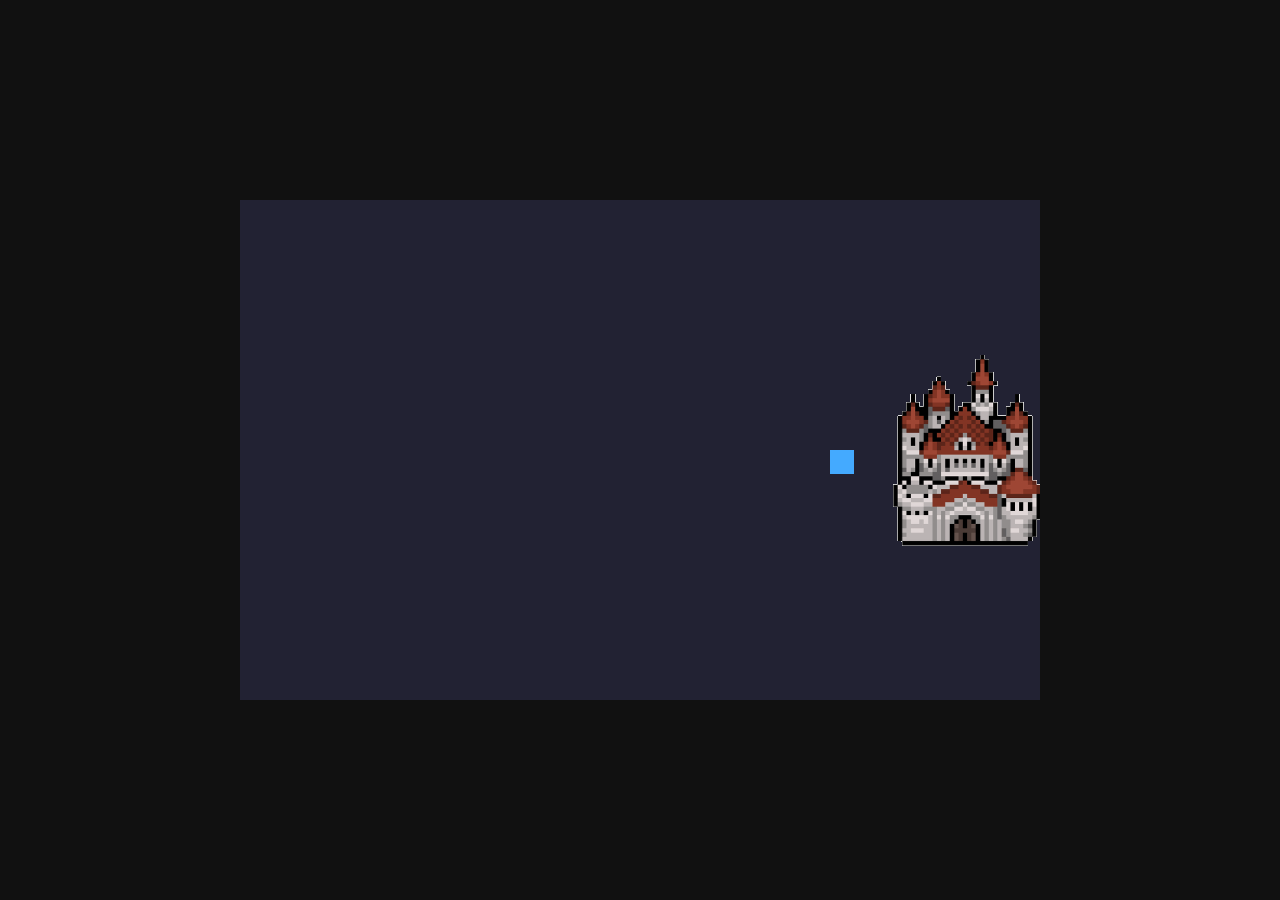
==== index.html @ bed679b7 "Add castle, player movement, and game design notes Co-Authored-By: Claude Opus 5.5 <noreply@anthropi" ====
<!DOCTYPE html>
<html>
<head>
  <meta charset="utf-8">
  <title>Castle Defense</title>
  <style>
    body {
      margin: 0;
      background: #111;
      display: flex;
      justify-content: center;
      align-items: center;
      height: 100vh;
    }
    canvas {
      background: #223;
    }
  </style>
</head>
<body>
  <canvas id="game" width="800" height="500"></canvas>

  <script>
    // Get the canvas and its "context", which is what we draw with.
    const canvas = document.getElementById("game");
    const ctx = canvas.getContext("2d");

    // Draw images with sharp, blocky pixels instead of blurring them.
    ctx.imageSmoothingEnabled = false;

    // Load the castle picture.
    const castleImg = new Image();
    castleImg.src = "castle.png";

    // The castle: on the right edge, centered vertically.
    // Height keeps the picture's shape (444 wide x 596 tall).
    const castle = {
      width: 150,
      height: Math.round(150 * 596 / 444),
      x: canvas.width - 150,
      y: 0
    };
    castle.y = (canvas.height - castle.height) / 2;

    // The player: a small square that starts just left of the castle.
    const player = {
      size: 24,
      x: castle.x - 60,
      y: canvas.height / 2,
      speed: 4
    };

    // Remember which keys are held down right now.
    const keys = {};
    window.addEventListener("keydown", (e) => { keys[e.key.toLowerCase()] = true; });
    window.addEventListener("keyup",   (e) => { keys[e.key.toLowerCase()] = false; });

    // True if the player's square overlaps the castle's rectangle.
    function touchingCastle() {
      return player.x < castle.x + castle.width &&
             player.x + player.size > castle.x &&
             player.y < castle.y + castle.height &&
             player.y + player.size > castle.y;
    }

    // Move the player based on the keys held down.
    function update() {
      let dx = 0, dy = 0;
      if (keys["arrowup"]    || keys["w"]) dy -= player.speed;
      if (keys["arrowdown"]  || keys["s"]) dy += player.speed;
      if (keys["arrowleft"]  || keys["a"]) dx -= player.speed;
      if (keys["arrowright"] || keys["d"]) dx += player.speed;

      // Move left/right, staying on screen. If that bumps into the castle, undo it.
      const oldX = player.x;
      player.x = Math.max(0, Math.min(player.x + dx, canvas.width - player.size));
      if (touchingCastle()) player.x = oldX;

      // Then move up/down the same way.
      const oldY = player.y;
      player.y = Math.max(0, Math.min(player.y + dy, canvas.height - player.size));
      if (touchingCastle()) player.y = oldY;
    }

    // Draw everything.
    function draw() {
      ctx.clearRect(0, 0, canvas.width, canvas.height);

      ctx.drawImage(castleImg, castle.x, castle.y, castle.width, castle.height);

      ctx.fillStyle = "#4af";   // player: blue
      ctx.fillRect(player.x, player.y, player.size, player.size);
    }

    // The game loop: update, draw, repeat (about 60 times per second).
    function loop() {
      update();
      draw();
      requestAnimationFrame(loop);
    }
    loop();
  </script>
</body>
</html>
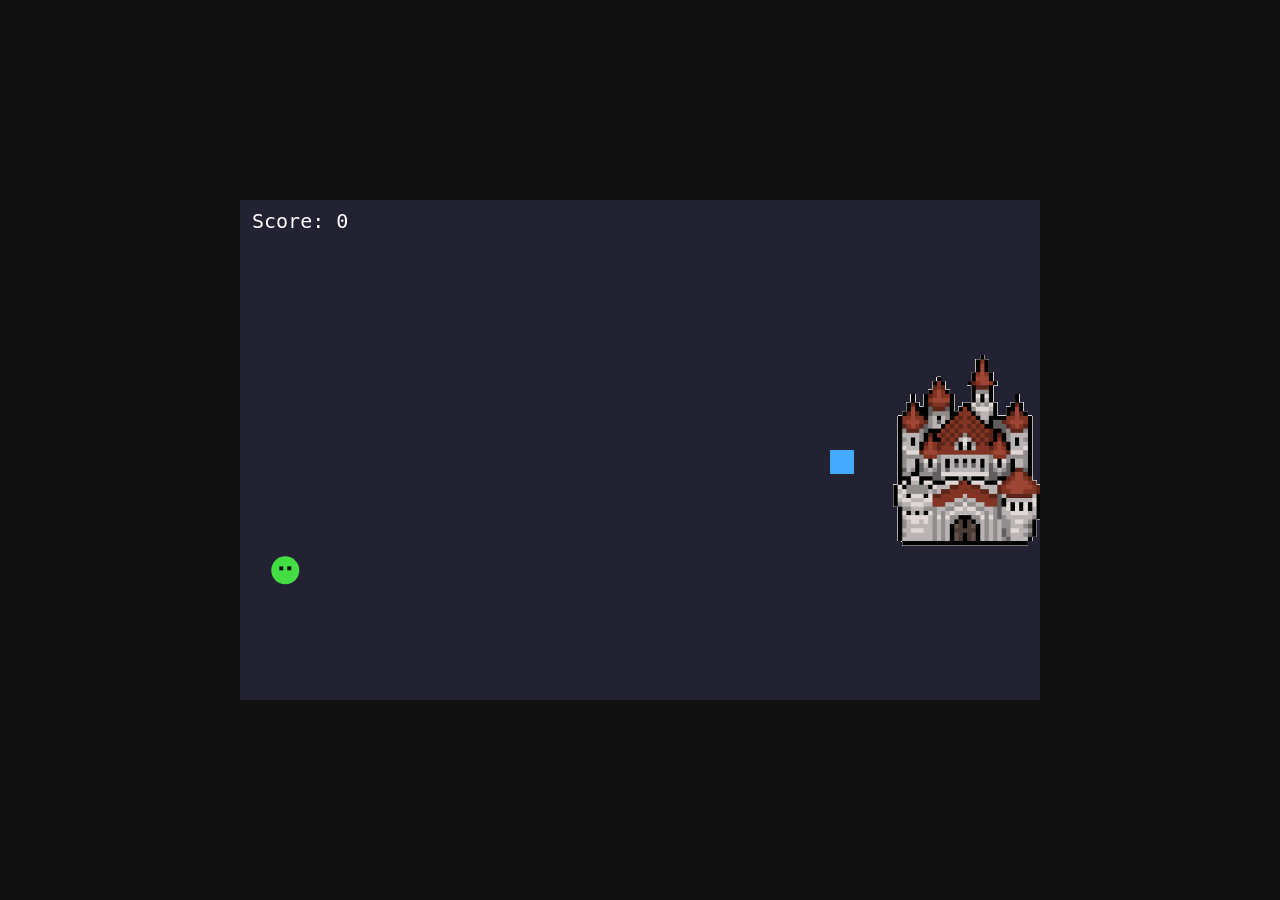
==== commit b8d4adab: "Add aliens and scoring Co-Authored-By: Claude Opus 5.5 <noreply@anthropic.com>" ====
--- a/index.html
+++ b/index.html
@@ -55,12 +55,73 @@
     window.addEventListener("keydown", (e) => { keys[e.key.toLowerCase()] = true; });
     window.addEventListener("keyup",   (e) => { keys[e.key.toLowerCase()] = false; });
 
-    // True if the player's square overlaps the castle's rectangle.
+    // Bullets the player has fired. Each one has a position (x, y) and a velocity (vx, vy).
+    const bullets = [];
+    const BULLET_SPEED = 8;
+    const BULLET_RADIUS = 4;
+
+    // Fire a bullet toward the mouse when the player clicks.
+    canvas.addEventListener("mousedown", (e) => {
+      // Mouse position relative to the canvas, not the whole page.
+      const rect = canvas.getBoundingClientRect();
+      const mouseX = e.clientX - rect.left;
+      const mouseY = e.clientY - rect.top;
+
+      // Start from the center of the player.
+      const startX = player.x + player.size / 2;
+      const startY = player.y + player.size / 2;
+
+      // Direction to the mouse, scaled so every bullet moves at the same speed.
+      const dx = mouseX - startX;
+      const dy = mouseY - startY;
+      const distance = Math.hypot(dx, dy);
+      if (distance === 0) return;  // clicked exactly on the player's center
+
+      bullets.push({
+        x: startX,
+        y: startY,
+        vx: (dx / distance) * BULLET_SPEED,
+        vy: (dy / distance) * BULLET_SPEED
+      });
+    });
+
+    // Aliens. Each one has a position (x, y) and a velocity (vx, vy).
+    const aliens = [];
+    const ALIEN_SPEED = 1.5;
+    const ALIEN_RADIUS = 14;
+    const SPAWN_EVERY_MS = 1000;
+    let lastSpawnTime = 0;
+    let score = 0;
+
+    // Make a new alien on the left edge at a random height,
+    // aimed at a random spot on the castle's front wall.
+    function spawnAlien() {
+      const x = ALIEN_RADIUS;
+      const y = ALIEN_RADIUS + Math.random() * (canvas.height - ALIEN_RADIUS * 2);
+      const targetX = castle.x;
+      const targetY = castle.y + Math.random() * castle.height;
+      const dx = targetX - x;
+      const dy = targetY - y;
+      const distance = Math.hypot(dx, dy);
+      aliens.push({
+        x: x,
+        y: y,
+        vx: (dx / distance) * ALIEN_SPEED,
+        vy: (dy / distance) * ALIEN_SPEED
+      });
+    }
+
+    // True if a rectangle (x, y, w, h) overlaps the castle's rectangle.
+    function touchesCastle(x, y, w, h) {
+      return x < castle.x + castle.width &&
+             x + w > castle.x &&
+             y < castle.y + castle.height &&
+             y + h > castle.y;
+    }
+
+    // True if the player's square overlaps the castle.
     function touchingCastle() {
-      return player.x < castle.x + castle.width &&
-             player.x + player.size > castle.x &&
-             player.y < castle.y + castle.height &&
-             player.y + player.size > castle.y;
+      return touchesCastle(player.x, player.y, player.size, player.size);
     }
 
     // Move the player based on the keys held down.
@@ -80,6 +141,51 @@
       const oldY = player.y;
       player.y = Math.max(0, Math.min(player.y + dy, canvas.height - player.size));
       if (touchingCastle()) player.y = oldY;
+
+      // Move each bullet, and remove the ones that leave the screen.
+      // (Loop backwards so removing one doesn't skip the next.)
+      for (let i = bullets.length - 1; i >= 0; i--) {
+        const b = bullets[i];
+        b.x += b.vx;
+        b.y += b.vy;
+        if (b.x < 0 || b.x > canvas.width || b.y < 0 || b.y > canvas.height) {
+          bullets.splice(i, 1);
+        }
+      }
+
+      // Spawn a new alien once enough time has passed.
+      const now = performance.now();
+      if (now - lastSpawnTime >= SPAWN_EVERY_MS) {
+        spawnAlien();
+        lastSpawnTime = now;
+      }
+
+      // Move each alien. For now, an alien that reaches the castle just disappears
+      // (losing lives comes in the next step).
+      for (let i = aliens.length - 1; i >= 0; i--) {
+        const a = aliens[i];
+        a.x += a.vx;
+        a.y += a.vy;
+        const size = ALIEN_RADIUS * 2;
+        if (touchesCastle(a.x - ALIEN_RADIUS, a.y - ALIEN_RADIUS, size, size)) {
+          aliens.splice(i, 1);
+        }
+      }
+
+      // Check every bullet against every alien. Two circles touch when the
+      // distance between their centers is less than their two radii added together.
+      for (let i = aliens.length - 1; i >= 0; i--) {
+        for (let j = bullets.length - 1; j >= 0; j--) {
+          const a = aliens[i];
+          const b = bullets[j];
+          if (Math.hypot(a.x - b.x, a.y - b.y) < ALIEN_RADIUS + BULLET_RADIUS) {
+            aliens.splice(i, 1);
+            bullets.splice(j, 1);
+            score += 1;
+            break;  // this alien is gone, so stop checking it
+          }
+        }
+      }
     }
 
     // Draw everything.
@@ -90,6 +196,29 @@
 
       ctx.fillStyle = "#4af";   // player: blue
       ctx.fillRect(player.x, player.y, player.size, player.size);
+
+      ctx.fillStyle = "#ff4";   // bullets: yellow circles
+      for (const b of bullets) {
+        ctx.beginPath();
+        ctx.arc(b.x, b.y, BULLET_RADIUS, 0, Math.PI * 2);
+        ctx.fill();
+      }
+
+      // Aliens: green circles with two dark eyes.
+      for (const a of aliens) {
+        ctx.fillStyle = "#4d4";
+        ctx.beginPath();
+        ctx.arc(a.x, a.y, ALIEN_RADIUS, 0, Math.PI * 2);
+        ctx.fill();
+        ctx.fillStyle = "#111";
+        ctx.fillRect(a.x - 6, a.y - 4, 4, 4);
+        ctx.fillRect(a.x + 2, a.y - 4, 4, 4);
+      }
+
+      // Score in the top-left corner.
+      ctx.fillStyle = "#fff";
+      ctx.font = "20px monospace";
+      ctx.fillText("Score: " + score, 12, 28);
     }
 
     // The game loop: update, draw, repeat (about 60 times per second).
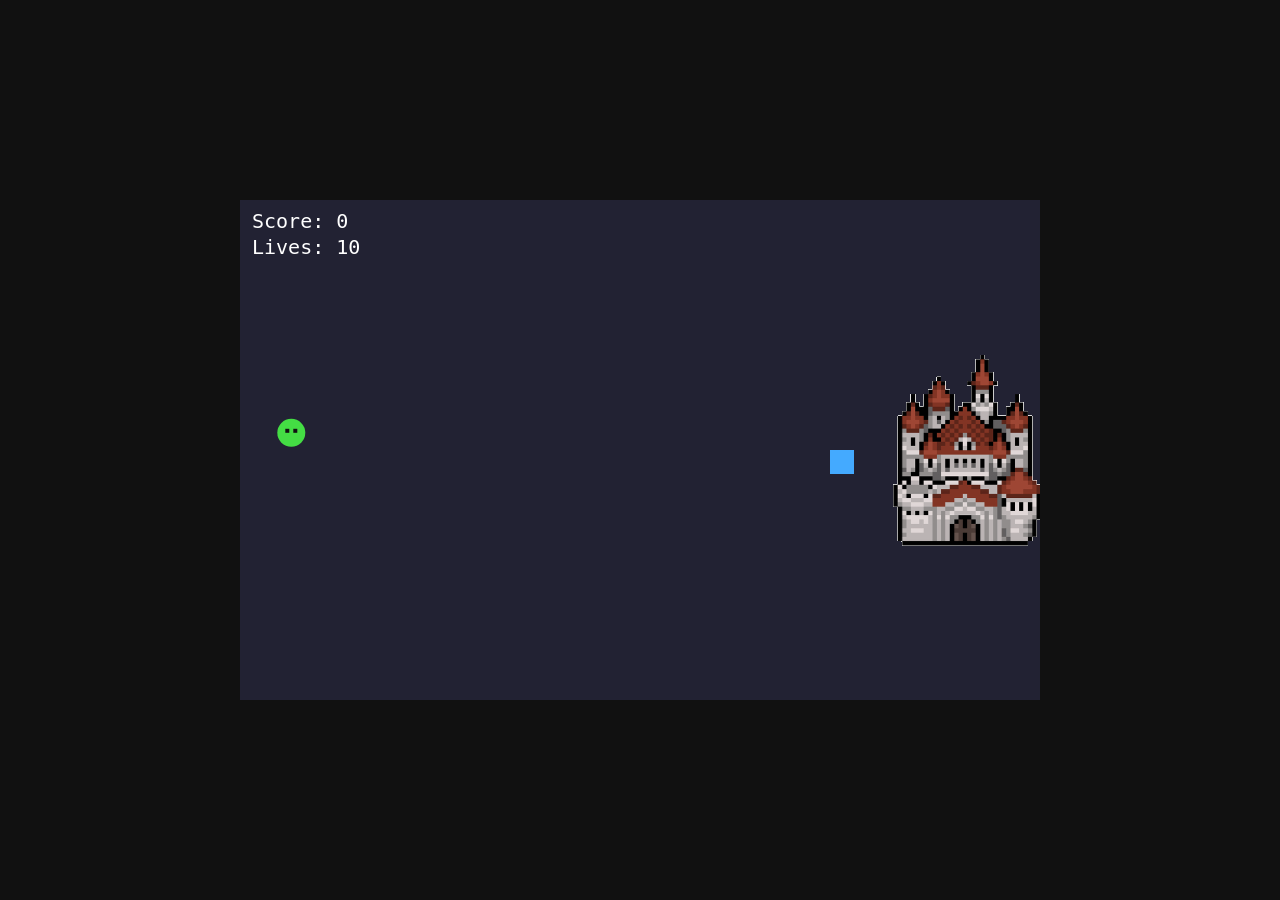
==== commit 5c90d348: "Add lives, screen shake, and game over Co-Authored-By: Claude Opus 5.5 <noreply@anthropic.com>" ====
--- a/index.html
+++ b/index.html
@@ -50,10 +50,45 @@
       speed: 4
     };
 
+    // Lives, game over, and screen shake.
+    const START_LIVES = 10;
+    let lives = START_LIVES;
+    let gameOver = false;
+    let gameOverTime = 0;
+    const SHAKE_MS = 300;
+    let shakeUntil = 0;
+
+    // Lose some lives. At 0 the game is over.
+    function loseLives(amount) {
+      lives = Math.max(0, lives - amount);
+      if (lives === 0) {
+        gameOver = true;
+        gameOverTime = performance.now();
+      }
+    }
+
+    // Put everything back to how it was at the start.
+    function restart() {
+      lives = START_LIVES;
+      score = 0;
+      bullets.length = 0;   // empties the array
+      aliens.length = 0;
+      player.x = castle.x - 60;
+      player.y = canvas.height / 2;
+      lastSpawnTime = performance.now();
+      shakeUntil = 0;
+      gameOver = false;
+    }
+
     // Remember which keys are held down right now.
     const keys = {};
-    window.addEventListener("keydown", (e) => { keys[e.key.toLowerCase()] = true; });
-    window.addEventListener("keyup",   (e) => { keys[e.key.toLowerCase()] = false; });
+    window.addEventListener("keydown", (e) => {
+      keys[e.key.toLowerCase()] = true;
+      // After Game Over, any key restarts. Wait 1 second first, so a key
+      // you were already holding doesn't restart it instantly.
+      if (gameOver && performance.now() - gameOverTime > 1000) restart();
+    });
+    window.addEventListener("keyup", (e) => { keys[e.key.toLowerCase()] = false; });
 
     // Bullets the player has fired. Each one has a position (x, y) and a velocity (vx, vy).
     const bullets = [];
@@ -62,6 +97,8 @@
 
     // Fire a bullet toward the mouse when the player clicks.
     canvas.addEventListener("mousedown", (e) => {
+      if (gameOver) return;  // no shooting after Game Over
+
       // Mouse position relative to the canvas, not the whole page.
       const rect = canvas.getBoundingClientRect();
       const mouseX = e.clientX - rect.left;
@@ -160,15 +197,29 @@
         lastSpawnTime = now;
       }
 
-      // Move each alien. For now, an alien that reaches the castle just disappears
-      // (losing lives comes in the next step).
+      // Move each alien, then check what it touched.
       for (let i = aliens.length - 1; i >= 0; i--) {
         const a = aliens[i];
         a.x += a.vx;
         a.y += a.vy;
+
+        // The alien's bounding box (the square around its circle).
+        const left = a.x - ALIEN_RADIUS;
+        const top = a.y - ALIEN_RADIUS;
         const size = ALIEN_RADIUS * 2;
-        if (touchesCastle(a.x - ALIEN_RADIUS, a.y - ALIEN_RADIUS, size, size)) {
+
+        const hitPlayer = left < player.x + player.size &&
+                          left + size > player.x &&
+                          top < player.y + player.size &&
+                          top + size > player.y;
+
+        if (hitPlayer) {
           aliens.splice(i, 1);
+          loseLives(1);
+        } else if (touchesCastle(left, top, size, size)) {
+          aliens.splice(i, 1);
+          loseLives(2);
+          shakeUntil = now + SHAKE_MS;
         }
       }
 
@@ -192,6 +243,15 @@
     function draw() {
       ctx.clearRect(0, 0, canvas.width, canvas.height);
 
+      // Screen shake: while it's active, draw everything nudged by a small
+      // random amount. A new random nudge every frame makes it look shaky.
+      ctx.save();
+      if (performance.now() < shakeUntil) {
+        const shakeX = (Math.random() - 0.5) * 16;
+        const shakeY = (Math.random() - 0.5) * 16;
+        ctx.translate(shakeX, shakeY);
+      }
+
       ctx.drawImage(castleImg, castle.x, castle.y, castle.width, castle.height);
 
       ctx.fillStyle = "#4af";   // player: blue
@@ -215,15 +275,32 @@
         ctx.fillRect(a.x + 2, a.y - 4, 4, 4);
       }
 
-      // Score in the top-left corner.
+      ctx.restore();  // stop shaking, so the text below stays still
+
+      // Score and lives in the top-left corner.
       ctx.fillStyle = "#fff";
       ctx.font = "20px monospace";
+      ctx.textAlign = "left";
       ctx.fillText("Score: " + score, 12, 28);
+      ctx.fillText("Lives: " + lives, 12, 54);
+
+      // Game Over screen: darken everything and show a message.
+      if (gameOver) {
+        ctx.fillStyle = "rgba(0, 0, 0, 0.6)";
+        ctx.fillRect(0, 0, canvas.width, canvas.height);
+        ctx.fillStyle = "#f44";
+        ctx.font = "48px monospace";
+        ctx.textAlign = "center";
+        ctx.fillText("GAME OVER", canvas.width / 2, canvas.height / 2);
+        ctx.fillStyle = "#fff";
+        ctx.font = "20px monospace";
+        ctx.fillText("Press any key to restart", canvas.width / 2, canvas.height / 2 + 40);
+      }
     }
 
     // The game loop: update, draw, repeat (about 60 times per second).
     function loop() {
-      update();
+      if (!gameOver) update();  // freeze the game after Game Over, but keep drawing
       draw();
       requestAnimationFrame(loop);
     }
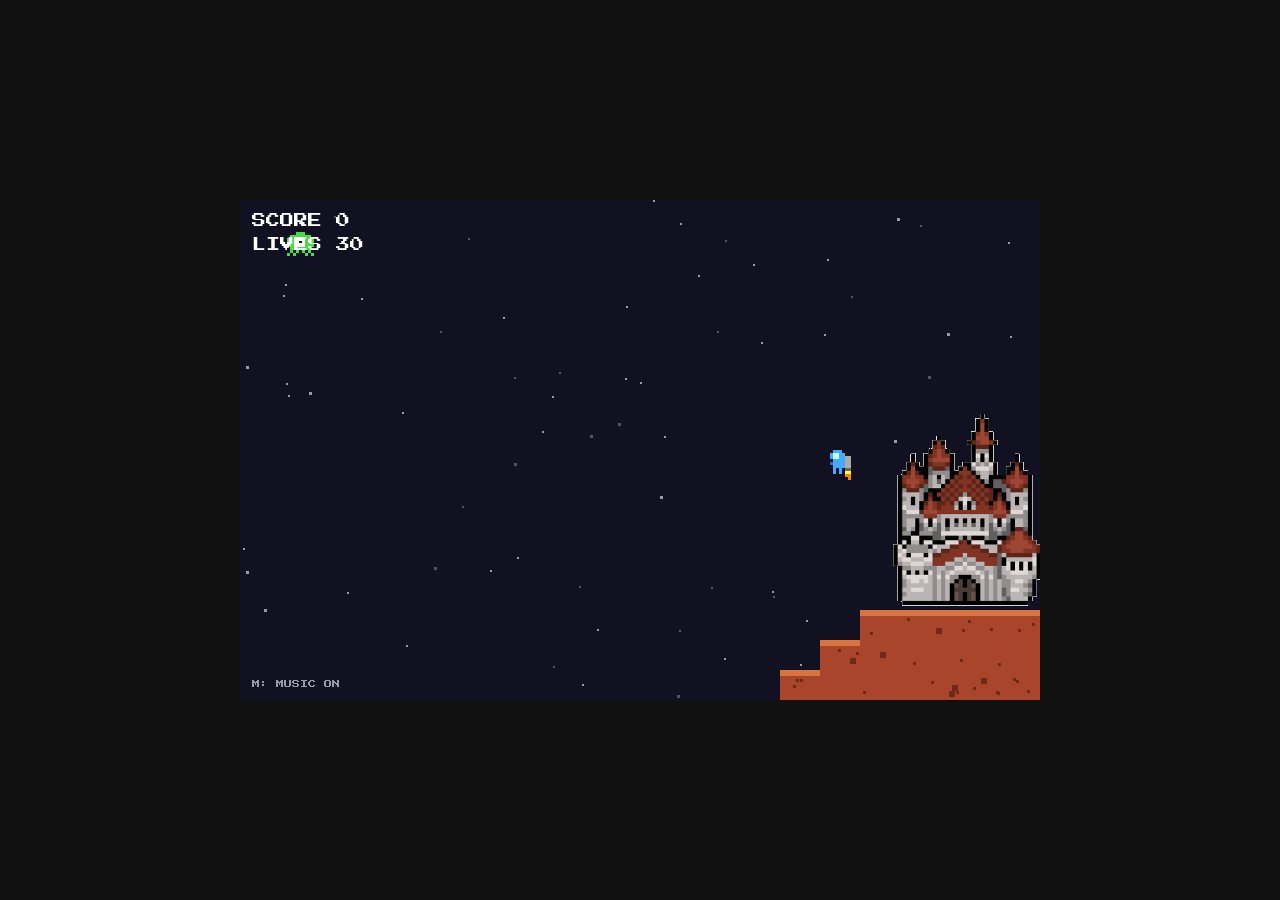
==== commit 94bb728b: "Add 8-bit graphics, jetpack, Mars hill, music, and balance changes - Pixel sprites for player, alien" ====
--- a/index.html
+++ b/index.html
@@ -3,6 +3,8 @@
 <head>
   <meta charset="utf-8">
   <title>Castle Defense</title>
+  <!-- A free pixel-style font from Google Fonts. -->
+  <link href="https://fonts.googleapis.com/css2?family=Press+Start+2P&display=swap" rel="stylesheet">
   <style>
     body {
       margin: 0;
@@ -13,7 +15,8 @@
       height: 100vh;
     }
     canvas {
-      background: #223;
+      background: #112;
+      image-rendering: pixelated;
     }
   </style>
 </head>
@@ -28,19 +31,385 @@
     // Draw images with sharp, blocky pixels instead of blurring them.
     ctx.imageSmoothingEnabled = false;
 
+    // ---------- 8-bit graphics ----------
+
+    // The pixel font (falls back to monospace if it can't load).
+    const FONT = "'Press Start 2P', monospace";
+
+    // Sprites are small pictures written as rows of letters. Each letter is one
+    // "big pixel" whose color comes from the sprite's color list. "." is see-through.
+    // The player faces left (toward the aliens), with a jetpack (J) on their back.
+    const PLAYER_SPRITE = {
+      rows: [
+        ".BBB....",
+        "BWWBB...",
+        "BWWBBJJ.",
+        ".BBBBJJ.",
+        "LBBBBJJ.",
+        ".BBBBJJ.",
+        ".B.B.DD.",
+        ".B.B...."
+      ],
+      colors: { B: "#4af", W: "#bff", L: "#27c", J: "#aaa", D: "#666" }
+    };
+
+    // Two jetpack flame pictures. Switching between them looks like flickering fire.
+    const FLAME_FRAMES = [
+      { rows: ["YY", "OO", ".O"], colors: { Y: "#ff4", O: "#f80" } },
+      { rows: ["YY", "O."],       colors: { Y: "#ff4", O: "#f80" } }
+    ];
+
+    const ALIEN_SPRITE = {
+      rows: [
+        "...GGG...",
+        ".GGGGGGG.",
+        "GGGWWWGGG",
+        "GGGWKWGGG",
+        "GGGWWWGGG",
+        ".GGGGGGG.",
+        ".G.G.G.G.",
+        "G.G...G.G"
+      ],
+      colors: { G: "#4d4", W: "#fff", K: "#111" }
+    };
+
+    const BOSS_SPRITE = {
+      rows: [
+        "........CCCCCCCC........",
+        "......CCWWCCCCCCCC......",
+        ".....CCWWCCCCCCCCCC.....",
+        ".....CCCCCCCCCCCCCC.....",
+        "...GGGGGGGGGGGGGGGGGG...",
+        ".GGGGGGGGGGGGGGGGGGGGGG.",
+        "GGRRGGGGYYGGGGYYGGGGRRGG",
+        ".GGGGGGGGGGGGGGGGGGGGGG.",
+        "...DDDDDDDDDDDDDDDDDD...",
+        ".....DD....DD....DD....."
+      ],
+      colors: { C: "#8ef", W: "#fff", G: "#999", R: "#f44", Y: "#ff4", D: "#666" }
+    };
+
+    // Draw a sprite with its top-left corner at (x, y). Each letter becomes a
+    // square "scale" pixels wide. Positions are rounded so blocks stay crisp.
+    function drawSprite(sprite, x, y, scale) {
+      x = Math.round(x);
+      y = Math.round(y);
+      for (let r = 0; r < sprite.rows.length; r++) {
+        for (let c = 0; c < sprite.rows[r].length; c++) {
+          const letter = sprite.rows[r][c];
+          if (letter === ".") continue;
+          ctx.fillStyle = sprite.colors[letter];
+          ctx.fillRect(x + c * scale, y + r * scale, scale, scale);
+        }
+      }
+    }
+
+    // A starry background: random dots, made once at the start.
+    const stars = [];
+    for (let i = 0; i < 70; i++) {
+      stars.push({
+        x: Math.floor(Math.random() * canvas.width),
+        y: Math.floor(Math.random() * canvas.height),
+        size: Math.random() < 0.2 ? 3 : 2,
+        color: Math.random() < 0.5 ? "#556" : "#99a"
+      });
+    }
+
+    // ---------- 8-bit music ----------
+    // An original chiptune song, made with the browser's Web Audio API (no music file).
+    //
+    // How the song is organized:
+    // - A "section" is 4 bars (64 steps; each step is a 16th note). It has 4 chords,
+    //   one per bar, and (optionally) a melody.
+    // - The ARRANGEMENT lists which section plays next and which instruments join in.
+    //   Reusing sections with different instruments makes a long song without
+    //   writing out every note by hand.
+
+    const _ = null;  // a rest (no new note)
+
+    // Chords: [bass note as a MIDI number, "m" for minor or "M" for major].
+    const Am = [45, "m"], C = [48, "M"], Dm = [38, "m"], E = [40, "M"],
+          Em = [40, "m"], F = [41, "M"], G = [43, "M"];
+
+    // Melody notes are MIDI numbers (69 = A4, 72 = C5, 76 = E5, 81 = A5, ...).
+    const SECTIONS = {
+      // The main tune.
+      MAIN: {
+        chords: [Am, F, G, E],
+        melody: [
+          76, _, 76, 74,  72, _, 69, _,  72, 74, 76, _,  79, _, 76, _,
+          77, _, 77, 76,  74, _, 72, _,  69, 72, 77, _,  76, _, 74, _,
+          74, _, 74, 72,  71, _, 67, _,  71, 74, 79, _,  77, _, 74, _,
+          76, _, 71, _,   68, _, 71, _,  76, _, 80, _,   83, _, _, _
+        ]
+      },
+      // Climbs higher, then runs back down.
+      CLIMB: {
+        chords: [Dm, Am, F, E],
+        melody: [
+          81, _, 79, 77,  76, _, 74, _,  77, _, 81, _,   86, _, 84, 81,
+          84, _, _, 81,   76, _, _, 81,  84, _, 88, _,   84, _, 81, _,
+          77, _, 81, _,   84, _, 81, _,  77, _, 76, _,   77, 79, 81, _,
+          80, _, _, _,    76, _, 80, _,  83, _, 80, _,   76, 74, 72, 71
+        ]
+      },
+      // A calmer, brighter tune for the middle of the song.
+      BRIDGE: {
+        chords: [F, G, Em, Am],
+        melody: [
+          72, _, _, 74,   77, _, _, _,   76, _, 74, _,   72, _, 74, _,
+          74, _, _, 76,   79, _, _, _,   81, _, 79, _,   76, _, 74, _,
+          71, _, _, 74,   76, _, _, _,   79, _, 76, _,   74, _, 71, _,
+          72, _, 71, _,   69, _, _, _,   _, _, _, _,     69, 71, 72, 74
+        ]
+      },
+      // No melody: used for the intro and the quiet breakdown.
+      QUIET: {
+        chords: [Am, F, C, G],
+        melody: null
+      },
+      // The big, triumphant climax.
+      HERO: {
+        chords: [C, G, Am, E],
+        melody: [
+          79, _, 79, _,   84, _, 79, _,  76, _, 79, _,   84, _, 86, _,
+          83, _, 79, _,   74, _, 79, _,  83, _, 86, _,   83, _, 79, _,
+          81, _, 76, _,   72, _, 76, _,  81, _, 84, _,   88, _, 86, 84,
+          83, _, _, _,    80, _, _, _,   76, _, 80, _,   83, _, _, _
+        ]
+      }
+    };
+
+    // The order the sections play in, and which instruments play in each.
+    // Instruments: lead, double, arp, bass, kick, snare, hat.
+    const ALL = "lead double arp bass kick snare hat";
+    const ARRANGEMENT = [
+      { section: "QUIET",  play: "arp bass" },                  // intro
+      { section: "QUIET",  play: "arp bass kick hat" },         // drums come in
+      { section: "MAIN",   play: "lead bass kick snare hat" },
+      { section: "CLIMB",  play: "lead arp bass kick snare hat" },
+      { section: "MAIN",   play: ALL },
+      { section: "BRIDGE", play: "lead arp bass hat" },          // calmer
+      { section: "BRIDGE", play: ALL },
+      { section: "HERO",   play: "lead arp bass kick snare hat" },
+      { section: "HERO",   play: ALL },
+      { section: "QUIET",  play: "arp hat" },                   // breakdown
+      { section: "CLIMB",  play: "lead bass kick snare hat" },  // build back up
+      { section: "MAIN",   play: ALL },
+      { section: "HERO",   play: ALL },
+      { section: "CLIMB",  play: ALL }                          // runs back into the intro
+    ];
+
+    const SECTION_STEPS = 64;
+    const SONG_STEPS = ARRANGEMENT.length * SECTION_STEPS;   // 14 sections = 896 steps
+
+    const MUSIC_BPM = 150;
+    const BOSS_MUSIC_BPM = 180;  // faster during the boss fight
+
+    let audioCtx = null;   // created on the first click or key press
+    let musicVolume = null;
+    let musicOn = true;
+    let musicStep = 0;
+    let nextStepTime = 0;
+
+    // Turn a MIDI note number into a frequency in Hz.
+    function noteToHz(n) {
+      return 440 * Math.pow(2, (n - 69) / 12);
+    }
+
+    // Seconds per 16th note (faster while the boss is alive).
+    function stepSeconds() {
+      const bossFight = boss && boss.explodeTime === 0;
+      return 60 / (bossFight ? BOSS_MUSIC_BPM : MUSIC_BPM) / 4;
+    }
+
+    // Play one note: an oscillator (the sound wave) through a volume envelope
+    // that starts loud and fades, which makes it sound plucky instead of flat.
+    function playNote(type, hz, start, length, volume) {
+      const osc = audioCtx.createOscillator();
+      const gain = audioCtx.createGain();
+      osc.type = type;
+      osc.frequency.value = hz;
+      gain.gain.setValueAtTime(volume, start);
+      gain.gain.exponentialRampToValueAtTime(0.001, start + length);
+      osc.connect(gain);
+      gain.connect(musicVolume);
+      osc.start(start);
+      osc.stop(start + length);
+    }
+
+    // Noise (random numbers turned into sound) is used for the drums.
+    // It's made once and reused.
+    let noiseBuffer = null;
+    function getNoise() {
+      if (!noiseBuffer) {
+        noiseBuffer = audioCtx.createBuffer(1, audioCtx.sampleRate * 0.2, audioCtx.sampleRate);
+        const data = noiseBuffer.getChannelData(0);
+        for (let i = 0; i < data.length; i++) data[i] = Math.random() * 2 - 1;
+      }
+      return noiseBuffer;
+    }
+
+    // Play a short burst of noise. The highpass filter removes low sounds:
+    // a higher cutoff gives a thinner, hissier sound.
+    function playNoise(start, length, volume, highpassHz) {
+      const src = audioCtx.createBufferSource();
+      const filter = audioCtx.createBiquadFilter();
+      const gain = audioCtx.createGain();
+      src.buffer = getNoise();
+      filter.type = "highpass";
+      filter.frequency.value = highpassHz;
+      gain.gain.setValueAtTime(volume, start);
+      gain.gain.exponentialRampToValueAtTime(0.001, start + length);
+      src.connect(filter);
+      filter.connect(gain);
+      gain.connect(musicVolume);
+      src.start(start);
+      src.stop(start + length);
+    }
+
+    // Hi-hat: a tiny, very hissy burst.
+    function playHat(start) {
+      playNoise(start, 0.05, 0.1, 7000);
+    }
+
+    // Snare: a longer burst of noise, plus a short low tone for some "body".
+    function playSnare(start) {
+      playNoise(start, 0.15, 0.25, 1500);
+      playNote("triangle", 180, start, 0.08, 0.2);
+    }
+
+    // Kick: a low tone that drops in pitch very quickly, which sounds like a thump.
+    function playKick(start) {
+      const osc = audioCtx.createOscillator();
+      const gain = audioCtx.createGain();
+      osc.type = "sine";
+      osc.frequency.setValueAtTime(150, start);
+      osc.frequency.exponentialRampToValueAtTime(40, start + 0.12);
+      gain.gain.setValueAtTime(0.6, start);
+      gain.gain.exponentialRampToValueAtTime(0.001, start + 0.15);
+      osc.connect(gain);
+      gain.connect(musicVolume);
+      osc.start(start);
+      osc.stop(start + 0.15);
+    }
+
+    // Play everything that happens on one step of the song.
+    function playStep(step, time) {
+      const len = stepSeconds();
+      const part = ARRANGEMENT[Math.floor(step / SECTION_STEPS)];
+      const section = SECTIONS[part.section];
+      const local = step % SECTION_STEPS;                  // step inside the section, 0-63
+      const beat = local % 16;                             // step inside the bar, 0-15
+      const chord = section.chords[Math.floor(local / 16)];
+      const root = chord[0];
+      const has = (name) => part.play.includes(name);      // is this instrument playing?
+
+      // Lead melody (square wave), held longer if the next step is a rest.
+      // "double" plays the same melody an octave lower on a sawtooth wave.
+      if (section.melody) {
+        const note = section.melody[local];
+        if (note !== null) {
+          const next = local + 1 < SECTION_STEPS ? section.melody[local + 1] : 0;
+          const hold = next === null ? 2 : 1;
+          if (has("lead"))   playNote("square",   noteToHz(note),      time, len * hold * 0.95, 0.10);
+          if (has("double")) playNote("sawtooth", noteToHz(note - 12), time, len * hold * 0.95, 0.04);
+        }
+      }
+
+      // Arpeggio: the chord's notes one after another, fast and high.
+      // Minor chords use 0, 3, 7, 12 steps above the root; major chords use 0, 4, 7, 12.
+      if (has("arp")) {
+        const shape = chord[1] === "m" ? [0, 3, 7, 12] : [0, 4, 7, 12];
+        playNote("square", noteToHz(root + 36 + shape[local % 4]), time, len * 0.9, 0.035);
+      }
+
+      // Bass on every other step, switching between low and high octave.
+      if (has("bass") && local % 2 === 0) {
+        const octave = (local % 4 === 0) ? 0 : 12;
+        playNote("triangle", noteToHz(root + octave), time, len * 1.8, 0.25);
+      }
+
+      // Drums: kick on beats 1 and 3, snare on beats 2 and 4, hi-hat on the off-beats.
+      if (has("kick")  && (beat === 0 || beat === 8))  playKick(time);
+      if (has("snare") && (beat === 4 || beat === 12)) playSnare(time);
+      if (has("hat")   && beat % 4 === 2)              playHat(time);
+    }
+
+    // The scheduler runs every 25 ms and queues up any notes due in the next
+    // 0.1 seconds. Scheduling slightly ahead keeps the rhythm steady even if
+    // the game has a slow frame.
+    function scheduleMusic() {
+      // If the tab was hidden for a while, skip ahead instead of playing a pile of notes.
+      if (nextStepTime < audioCtx.currentTime - 0.2) {
+        nextStepTime = audioCtx.currentTime + 0.05;
+      }
+      while (nextStepTime < audioCtx.currentTime + 0.1) {
+        playStep(musicStep, nextStepTime);
+        nextStepTime += stepSeconds();
+        musicStep = (musicStep + 1) % SONG_STEPS;
+      }
+    }
+
+    // Browsers only allow sound after the player clicks or presses a key,
+    // so this is called from those events. It only sets things up once.
+    function startMusic() {
+      if (audioCtx) return;
+      audioCtx = new AudioContext();
+      musicVolume = audioCtx.createGain();
+      musicVolume.gain.value = musicOn ? 0.5 : 0;
+      musicVolume.connect(audioCtx.destination);
+      nextStepTime = audioCtx.currentTime + 0.05;
+      setInterval(scheduleMusic, 25);
+    }
+
+    // M turns the music on and off.
+    function toggleMusic() {
+      musicOn = !musicOn;
+      if (musicVolume) musicVolume.gain.value = musicOn ? 0.5 : 0;
+    }
+
     // Load the castle picture.
     const castleImg = new Image();
     castleImg.src = "castle.png";
 
-    // The castle: on the right edge, centered vertically.
+    // The castle: on the right edge, sitting on top of the hill.
     // Height keeps the picture's shape (444 wide x 596 tall).
+    const HILL_HEIGHT = 90;
     const castle = {
       width: 150,
       height: Math.round(150 * 596 / 444),
       x: canvas.width - 150,
       y: 0
     };
-    castle.y = (canvas.height - castle.height) / 2;
+    castle.y = canvas.height - HILL_HEIGHT - castle.height;
+
+    // A small Mars hill under the castle, built as 3 stepped tiers (like stairs).
+    // Each tier is a rectangle, so it can be solid using the same overlap check
+    // as the castle. Listed top tier first; each lower tier sticks out further left.
+    const TIER_HEIGHT = HILL_HEIGHT / 3;
+    const hill = [];
+    for (let k = 0; k < 3; k++) {
+      const x = castle.x - 30 - k * 40;
+      hill.push({
+        x: x,
+        y: canvas.height - HILL_HEIGHT + k * TIER_HEIGHT,
+        w: canvas.width - x,
+        h: TIER_HEIGHT
+      });
+    }
+
+    // Dark specks and rocks on the hill, placed randomly once at the start.
+    const hillSpecks = [];
+    for (let i = 0; i < 30; i++) {
+      const tier = hill[Math.floor(Math.random() * hill.length)];
+      const size = Math.random() < 0.3 ? 6 : 3;
+      hillSpecks.push({
+        x: Math.floor(tier.x + 4 + Math.random() * (tier.w - 10)),
+        y: Math.floor(tier.y + 8 + Math.random() * (tier.h - 14)),
+        size: size
+      });
+    }
 
     // The player: a small square that starts just left of the castle.
     const player = {
@@ -51,9 +420,10 @@
     };
 
     // Lives, game over, and screen shake.
-    const START_LIVES = 10;
+    const START_LIVES = 30;
     let lives = START_LIVES;
-    let gameOver = false;
+    let gameOver = false;   // true once the game has ended (win or lose)
+    let won = false;        // true if it ended because the boss was beaten
     let gameOverTime = 0;
     const SHAKE_MS = 300;
     let shakeUntil = 0;
@@ -77,14 +447,20 @@
       player.y = canvas.height / 2;
       lastSpawnTime = performance.now();
       shakeUntil = 0;
+      boss = null;
+      bossSpawned = false;
+      lasers.length = 0;
       gameOver = false;
+      won = false;
     }
 
     // Remember which keys are held down right now.
     const keys = {};
     window.addEventListener("keydown", (e) => {
       keys[e.key.toLowerCase()] = true;
-      // After Game Over, any key restarts. Wait 1 second first, so a key
+      startMusic();
+      if (e.key.toLowerCase() === "m" && !e.repeat) toggleMusic();
+      // After the game ends, any key restarts. Wait 1 second first, so a key
       // you were already holding doesn't restart it instantly.
       if (gameOver && performance.now() - gameOverTime > 1000) restart();
     });
@@ -97,6 +473,7 @@
 
     // Fire a bullet toward the mouse when the player clicks.
     canvas.addEventListener("mousedown", (e) => {
+      startMusic();
       if (gameOver) return;  // no shooting after Game Over
 
       // Mouse position relative to the canvas, not the whole page.
@@ -136,7 +513,7 @@
       const x = ALIEN_RADIUS;
       const y = ALIEN_RADIUS + Math.random() * (canvas.height - ALIEN_RADIUS * 2);
       const targetX = castle.x;
-      const targetY = castle.y + Math.random() * castle.height;
+      const targetY = castle.y + Math.random() * (castle.height - 25);  // stay above the hill
       const dx = targetX - x;
       const dy = targetY - y;
       const distance = Math.hypot(dx, dy);
@@ -148,17 +525,77 @@
       });
     }
 
+    // The boss. It's null (nothing) until 20 aliens have been killed.
+    const BOSS_AT_SCORE = 30;
+    const BOSS_LIVES = 30;
+    const BOSS_EXPLODE_MS = 1500;
+    let boss = null;
+    let bossSpawned = false;
+
+    // Lasers the boss fires. Each one has a position (x, y) for its front tip
+    // and a velocity (vx, vy).
+    const lasers = [];
+    const LASER_EVERY_MS = 1500;
+    const LASER_SPEED = 4;
+    const LASER_LENGTH = 30;
+    const LASER_THICKNESS = 10;
+    const LASER_HIT_RADIUS = 10;
+
+    // Bring in the boss: it starts just off the left edge and slides in.
+    function spawnBoss() {
+      // The boss's size comes from its sprite: 24x10 letters, 5 pixels each.
+      boss = {
+        width: BOSS_SPRITE.rows[0].length * 5,
+        height: BOSS_SPRITE.rows.length * 5,
+        x: -120,
+        y: canvas.height / 2 - 25,
+        vy: 2,                  // up/down speed
+        lives: BOSS_LIVES,
+        entering: true,         // still sliding in from the left
+        lastLaserTime: 0,
+        explodeTime: 0,         // when it started exploding (0 = not exploding)
+        particles: []           // pixel bits that fly out when it explodes
+      };
+      bossSpawned = true;
+    }
+
+    // Fire a laser from the boss's front, aimed at a random spot on the castle.
+    function fireLaser() {
+      const x = boss.x + boss.width;
+      const y = boss.y + boss.height / 2;
+      const targetX = castle.x;
+      const targetY = castle.y + Math.random() * (castle.height - 25);  // stay above the hill
+      const dx = targetX - x;
+      const dy = targetY - y;
+      const distance = Math.hypot(dx, dy);
+      lasers.push({
+        x: x,
+        y: y,
+        vx: (dx / distance) * LASER_SPEED,
+        vy: (dy / distance) * LASER_SPEED
+      });
+    }
+
+    // True if two rectangles overlap: each one starts before the other one ends,
+    // both left-right and up-down.
+    function rectsOverlap(ax, ay, aw, ah, bx, by, bw, bh) {
+      return ax < bx + bw && ax + aw > bx &&
+             ay < by + bh && ay + ah > by;
+    }
+
     // True if a rectangle (x, y, w, h) overlaps the castle's rectangle.
     function touchesCastle(x, y, w, h) {
-      return x < castle.x + castle.width &&
-             x + w > castle.x &&
-             y < castle.y + castle.height &&
-             y + h > castle.y;
-    }
-
-    // True if the player's square overlaps the castle.
-    function touchingCastle() {
-      return touchesCastle(player.x, player.y, player.size, player.size);
+      return rectsOverlap(x, y, w, h, castle.x, castle.y, castle.width, castle.height);
+    }
+
+    // True if the player's square overlaps the castle or any tier of the hill.
+    function touchingSolid() {
+      const px = player.x, py = player.y, s = player.size;
+      if (touchesCastle(px, py, s, s)) return true;
+      for (const t of hill) {
+        if (rectsOverlap(px, py, s, s, t.x, t.y, t.w, t.h)) return true;
+      }
+      return false;
     }
 
     // Move the player based on the keys held down.
@@ -169,15 +606,15 @@
       if (keys["arrowleft"]  || keys["a"]) dx -= player.speed;
       if (keys["arrowright"] || keys["d"]) dx += player.speed;
 
-      // Move left/right, staying on screen. If that bumps into the castle, undo it.
+      // Move left/right, staying on screen. If that bumps into the castle or hill, undo it.
       const oldX = player.x;
       player.x = Math.max(0, Math.min(player.x + dx, canvas.width - player.size));
-      if (touchingCastle()) player.x = oldX;
+      if (touchingSolid()) player.x = oldX;
 
       // Then move up/down the same way.
       const oldY = player.y;
       player.y = Math.max(0, Math.min(player.y + dy, canvas.height - player.size));
-      if (touchingCastle()) player.y = oldY;
+      if (touchingSolid()) player.y = oldY;
 
       // Move each bullet, and remove the ones that leave the screen.
       // (Loop backwards so removing one doesn't skip the next.)
@@ -190,9 +627,14 @@
         }
       }
 
-      // Spawn a new alien once enough time has passed.
+      // After enough kills, bring in the boss (only once).
       const now = performance.now();
-      if (now - lastSpawnTime >= SPAWN_EVERY_MS) {
+      if (!bossSpawned && score >= BOSS_AT_SCORE) {
+        spawnBoss();
+      }
+
+      // Spawn a new alien once enough time has passed (but not once the boss is here).
+      if (!bossSpawned && now - lastSpawnTime >= SPAWN_EVERY_MS) {
         spawnAlien();
         lastSpawnTime = now;
       }
@@ -237,6 +679,154 @@
           }
         }
       }
+
+      if (boss) updateBoss(now);
+    }
+
+    // Everything the boss and its lasers do each frame.
+    function updateBoss(now) {
+      // Exploding: wait, then win.
+      if (boss.explodeTime > 0) {
+        if (now - boss.explodeTime >= BOSS_EXPLODE_MS) {
+          gameOver = true;
+          won = true;
+          gameOverTime = now;
+        }
+        return;
+      }
+
+      if (boss.entering) {
+        // Slide in from the left until fully on screen.
+        boss.x += 2;
+        if (boss.x >= 20) {
+          boss.x = 20;
+          boss.entering = false;
+          boss.lastLaserTime = now;
+        }
+      } else {
+        // Slide up and down, turning around at the top and bottom edges.
+        boss.y += boss.vy;
+        if (boss.y < 0 || boss.y + boss.height > canvas.height) {
+          boss.vy = -boss.vy;
+          boss.y = Math.max(0, Math.min(boss.y, canvas.height - boss.height));
+        }
+
+        // Fire a laser every LASER_EVERY_MS.
+        if (now - boss.lastLaserTime >= LASER_EVERY_MS) {
+          fireLaser();
+          boss.lastLaserTime = now;
+        }
+      }
+
+      // Bullets that hit the boss take away one of its lives.
+      for (let j = bullets.length - 1; j >= 0; j--) {
+        const b = bullets[j];
+        if (b.x > boss.x && b.x < boss.x + boss.width &&
+            b.y > boss.y && b.y < boss.y + boss.height) {
+          bullets.splice(j, 1);
+          boss.lives -= 1;
+          if (boss.lives <= 0) {
+            boss.lives = 0;
+            boss.explodeTime = now;
+            // Make pixel bits that fly out in random directions.
+            const colors = ["#f80", "#ff4", "#f33", "#fff"];
+            for (let k = 0; k < 40; k++) {
+              const angle = Math.random() * Math.PI * 2;
+              const speed = 1 + Math.random() * 3;
+              boss.particles.push({
+                vx: Math.cos(angle) * speed,
+                vy: Math.sin(angle) * speed,
+                color: colors[k % colors.length]
+              });
+            }
+            shakeUntil = now + 500;
+            lasers.length = 0;  // remove all lasers when the boss dies
+            return;
+          }
+        }
+      }
+
+      // Move each laser, then check what it hit.
+      for (let i = lasers.length - 1; i >= 0; i--) {
+        const l = lasers[i];
+        l.x += l.vx;
+        l.y += l.vy;
+
+        // Off screen: remove it.
+        if (l.x < 0 || l.x > canvas.width || l.y < 0 || l.y > canvas.height) {
+          lasers.splice(i, 1);
+          continue;
+        }
+
+        // A bullet near the laser's tip or middle destroys both.
+        const midX = l.x - (l.vx / LASER_SPEED) * (LASER_LENGTH / 2);
+        const midY = l.y - (l.vy / LASER_SPEED) * (LASER_LENGTH / 2);
+        let blocked = false;
+        for (let j = bullets.length - 1; j >= 0; j--) {
+          const b = bullets[j];
+          if (Math.hypot(b.x - l.x, b.y - l.y) < LASER_HIT_RADIUS ||
+              Math.hypot(b.x - midX, b.y - midY) < LASER_HIT_RADIUS) {
+            bullets.splice(j, 1);
+            blocked = true;
+            break;
+          }
+        }
+        if (blocked) {
+          lasers.splice(i, 1);
+          continue;
+        }
+
+        // The laser's tip touching the player or the castle.
+        const tip = LASER_THICKNESS / 2;  // treat the tip as a square as thick as the laser
+        const hitPlayer = l.x + tip > player.x && l.x - tip < player.x + player.size &&
+                          l.y + tip > player.y && l.y - tip < player.y + player.size;
+        if (hitPlayer) {
+          lasers.splice(i, 1);
+          loseLives(2);
+        } else if (touchesCastle(l.x - tip, l.y - tip, tip * 2, tip * 2)) {
+          lasers.splice(i, 1);
+          loseLives(5);
+          shakeUntil = now + SHAKE_MS;
+        }
+      }
+    }
+
+    // Draw the boss: a big UFO, or an explosion if it's been beaten.
+    function drawBoss() {
+      const cx = boss.x + boss.width / 2;
+      const cy = boss.y + boss.height / 2;
+
+      if (boss.explodeTime > 0) {
+        // Pixel bits fly outward and shrink. "frames" is roughly how many
+        // frames (1/60 s each) have passed since the explosion started.
+        const elapsed = performance.now() - boss.explodeTime;
+        const t = Math.min(1, elapsed / BOSS_EXPLODE_MS);   // 0 → 1
+        const frames = elapsed / 16;
+        const size = Math.max(2, Math.round((1 - t) * 5) * 2);  // 10 → 2, in steps of 2
+        for (const p of boss.particles) {
+          ctx.fillStyle = p.color;
+          ctx.fillRect(Math.round(cx + p.vx * frames), Math.round(cy + p.vy * frames), size, size);
+        }
+        return;
+      }
+
+      drawSprite(BOSS_SPRITE, boss.x, boss.y, 5);
+    }
+
+    // The boss's health bar at the top center: one block per life, like old games.
+    function drawBossHealth() {
+      const block = 8, gap = 2;
+      const barWidth = BOSS_LIVES * (block + gap) - gap;   // 298 pixels
+      const x = Math.round((canvas.width - barWidth) / 2);
+      const y = 14;
+      for (let k = 0; k < BOSS_LIVES; k++) {
+        ctx.fillStyle = k < boss.lives ? "#f33" : "#422";
+        ctx.fillRect(x + k * (block + gap), y, block, 12);
+      }
+      ctx.fillStyle = "#fff";
+      ctx.font = "10px " + FONT;
+      ctx.textAlign = "center";
+      ctx.fillText("BOSS", canvas.width / 2, y + 28);
     }
 
     // Draw everything.
@@ -247,54 +837,97 @@
       // random amount. A new random nudge every frame makes it look shaky.
       ctx.save();
       if (performance.now() < shakeUntil) {
-        const shakeX = (Math.random() - 0.5) * 16;
-        const shakeY = (Math.random() - 0.5) * 16;
+        // Shake in steps of 4 pixels, so it stays chunky.
+        const shakeX = Math.round((Math.random() - 0.5) * 4) * 4;
+        const shakeY = Math.round((Math.random() - 0.5) * 4) * 4;
         ctx.translate(shakeX, shakeY);
       }
 
+      // Stars.
+      for (const s of stars) {
+        ctx.fillStyle = s.color;
+        ctx.fillRect(s.x, s.y, s.size, s.size);
+      }
+
+      // Hill: rusty red tiers, a lighter top edge where each tier is uncovered,
+      // and dark specks for rocks.
+      for (let k = 0; k < hill.length; k++) {
+        const t = hill[k];
+        ctx.fillStyle = "#a8452a";
+        ctx.fillRect(t.x, t.y, t.w, t.h);
+        // The top edge only shows where the tier above doesn't cover it.
+        const edgeWidth = k === 0 ? t.w : hill[k - 1].x - t.x;
+        ctx.fillStyle = "#d9733f";
+        ctx.fillRect(t.x, t.y, edgeWidth, 6);
+      }
+      ctx.fillStyle = "#6e2a18";
+      for (const s of hillSpecks) {
+        ctx.fillRect(s.x, s.y, s.size, s.size);
+      }
+
       ctx.drawImage(castleImg, castle.x, castle.y, castle.width, castle.height);
 
-      ctx.fillStyle = "#4af";   // player: blue
-      ctx.fillRect(player.x, player.y, player.size, player.size);
-
-      ctx.fillStyle = "#ff4";   // bullets: yellow circles
+      // Player: 8x8 sprite, 3 pixels per block = 24x24 (same as player.size).
+      drawSprite(PLAYER_SPRITE, player.x, player.y, 3);
+
+      // Jetpack flame under the nozzle (column 5, row 7 of the sprite).
+      // Math.floor(time / 100) % 2 is 0 or 1, switching every 100 ms.
+      const flame = FLAME_FRAMES[Math.floor(performance.now() / 100) % 2];
+      drawSprite(flame, player.x + 5 * 3, player.y + 7 * 3, 3);
+
+      // Bullets: small yellow squares centered on each bullet.
+      ctx.fillStyle = "#ff4";
       for (const b of bullets) {
-        ctx.beginPath();
-        ctx.arc(b.x, b.y, BULLET_RADIUS, 0, Math.PI * 2);
-        ctx.fill();
-      }
-
-      // Aliens: green circles with two dark eyes.
+        ctx.fillRect(Math.round(b.x) - 3, Math.round(b.y) - 3, 6, 6);
+      }
+
+      // Aliens: 9x8 sprite, 3 pixels per block = 27x24, centered on the alien.
       for (const a of aliens) {
-        ctx.fillStyle = "#4d4";
-        ctx.beginPath();
-        ctx.arc(a.x, a.y, ALIEN_RADIUS, 0, Math.PI * 2);
-        ctx.fill();
-        ctx.fillStyle = "#111";
-        ctx.fillRect(a.x - 6, a.y - 4, 4, 4);
-        ctx.fillRect(a.x + 2, a.y - 4, 4, 4);
-      }
+        drawSprite(ALIEN_SPRITE, a.x - 13, a.y - 12, 3);
+      }
+
+      // Lasers: a row of 5 blocks from the tip backwards, bright tip first.
+      for (const l of lasers) {
+        const dirX = l.vx / LASER_SPEED;
+        const dirY = l.vy / LASER_SPEED;
+        for (let k = 0; k < 5; k++) {
+          ctx.fillStyle = k === 0 ? "#fcc" : "#f33";
+          const px = Math.round(l.x - dirX * k * 6);
+          const py = Math.round(l.y - dirY * k * 6);
+          const half = LASER_THICKNESS / 2;
+          ctx.fillRect(px - half, py - half, LASER_THICKNESS, LASER_THICKNESS);
+        }
+      }
+
+      if (boss) drawBoss();
 
       ctx.restore();  // stop shaking, so the text below stays still
+
+      if (boss && boss.explodeTime === 0) drawBossHealth();
 
       // Score and lives in the top-left corner.
       ctx.fillStyle = "#fff";
-      ctx.font = "20px monospace";
+      ctx.font = "14px " + FONT;
       ctx.textAlign = "left";
-      ctx.fillText("Score: " + score, 12, 28);
-      ctx.fillText("Lives: " + lives, 12, 54);
-
-      // Game Over screen: darken everything and show a message.
+      ctx.fillText("SCORE " + score, 12, 28);
+      ctx.fillText("LIVES " + lives, 12, 52);
+
+      // Music hint in the bottom-left corner.
+      ctx.fillStyle = "#99a";
+      ctx.font = "8px " + FONT;
+      ctx.fillText("M: MUSIC " + (musicOn ? "ON" : "OFF"), 12, canvas.height - 12);
+
+      // End screen: darken everything and show a message.
       if (gameOver) {
         ctx.fillStyle = "rgba(0, 0, 0, 0.6)";
         ctx.fillRect(0, 0, canvas.width, canvas.height);
-        ctx.fillStyle = "#f44";
-        ctx.font = "48px monospace";
+        ctx.fillStyle = won ? "#4f4" : "#f44";
+        ctx.font = "36px " + FONT;
         ctx.textAlign = "center";
-        ctx.fillText("GAME OVER", canvas.width / 2, canvas.height / 2);
+        ctx.fillText(won ? "YOU WIN!" : "GAME OVER", canvas.width / 2, canvas.height / 2);
         ctx.fillStyle = "#fff";
-        ctx.font = "20px monospace";
-        ctx.fillText("Press any key to restart", canvas.width / 2, canvas.height / 2 + 40);
+        ctx.font = "12px " + FONT;
+        ctx.fillText("PRESS ANY KEY TO RESTART", canvas.width / 2, canvas.height / 2 + 44);
       }
     }
 
